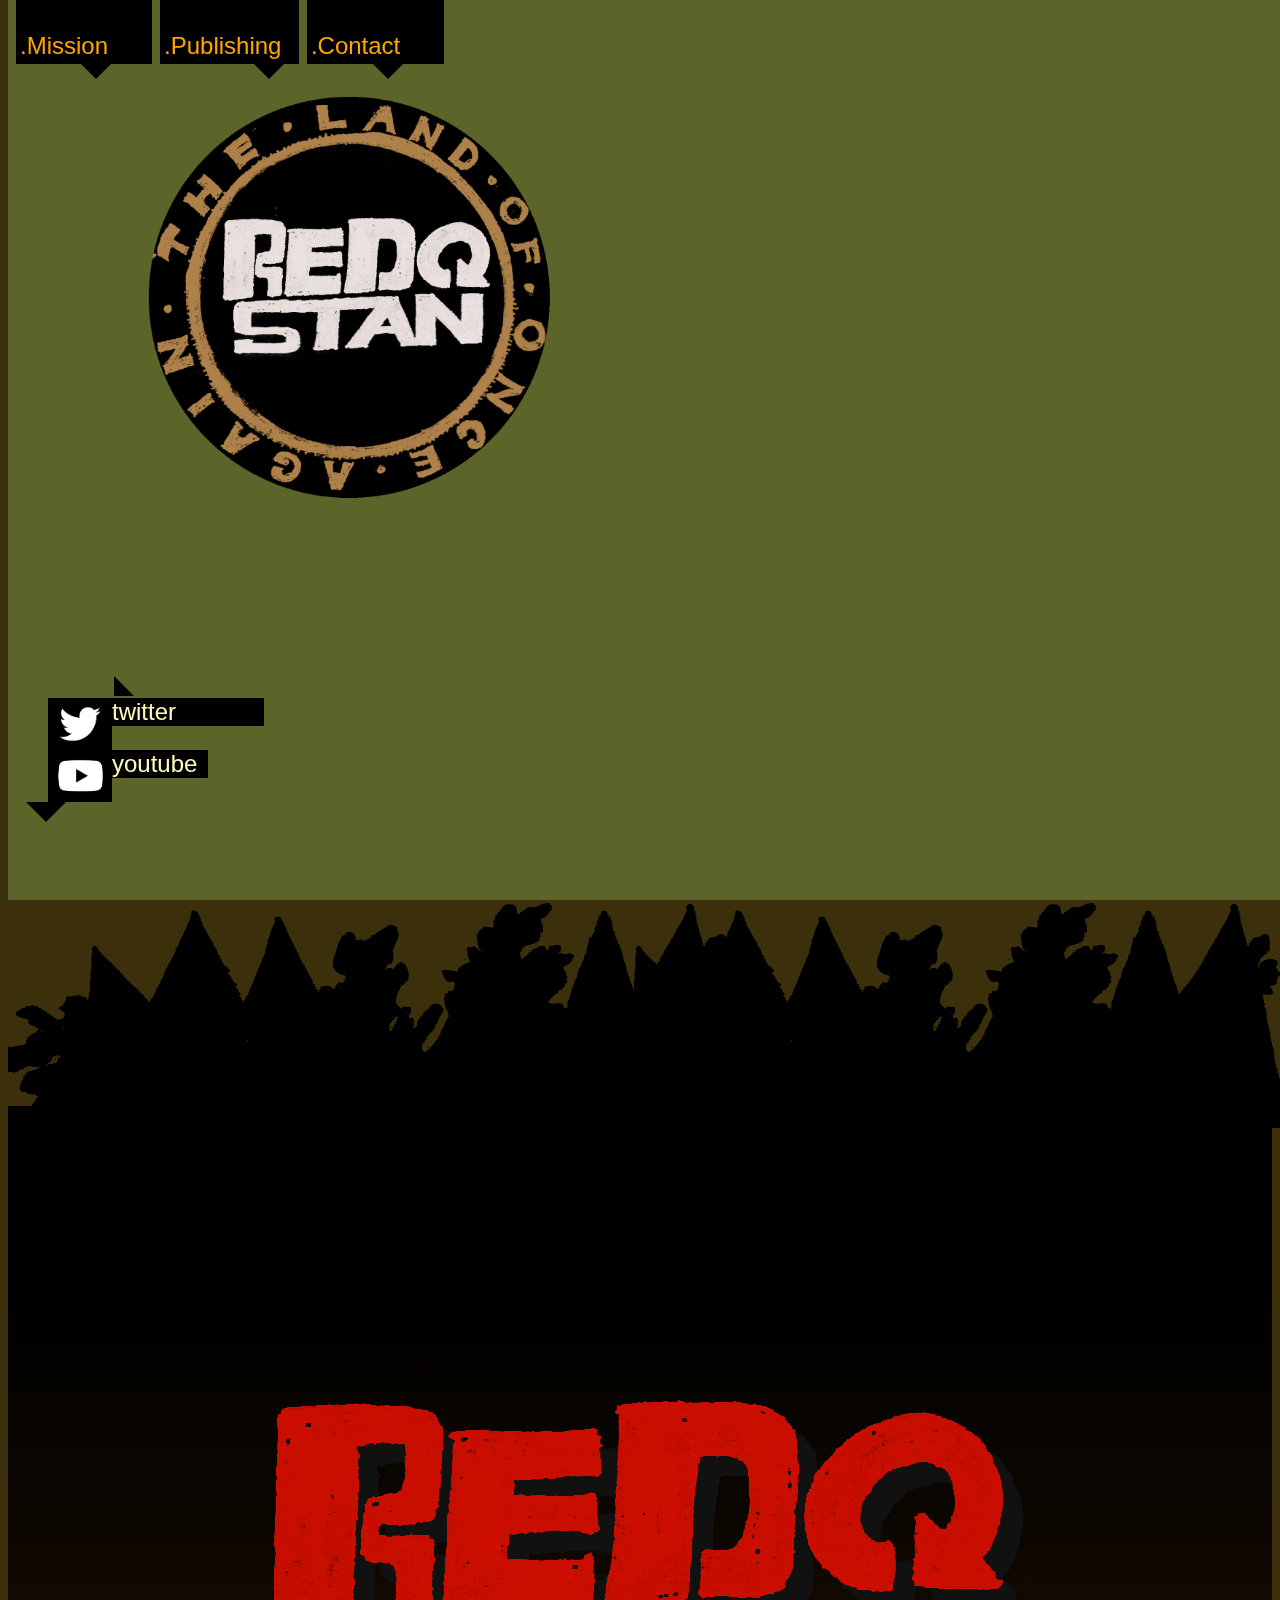
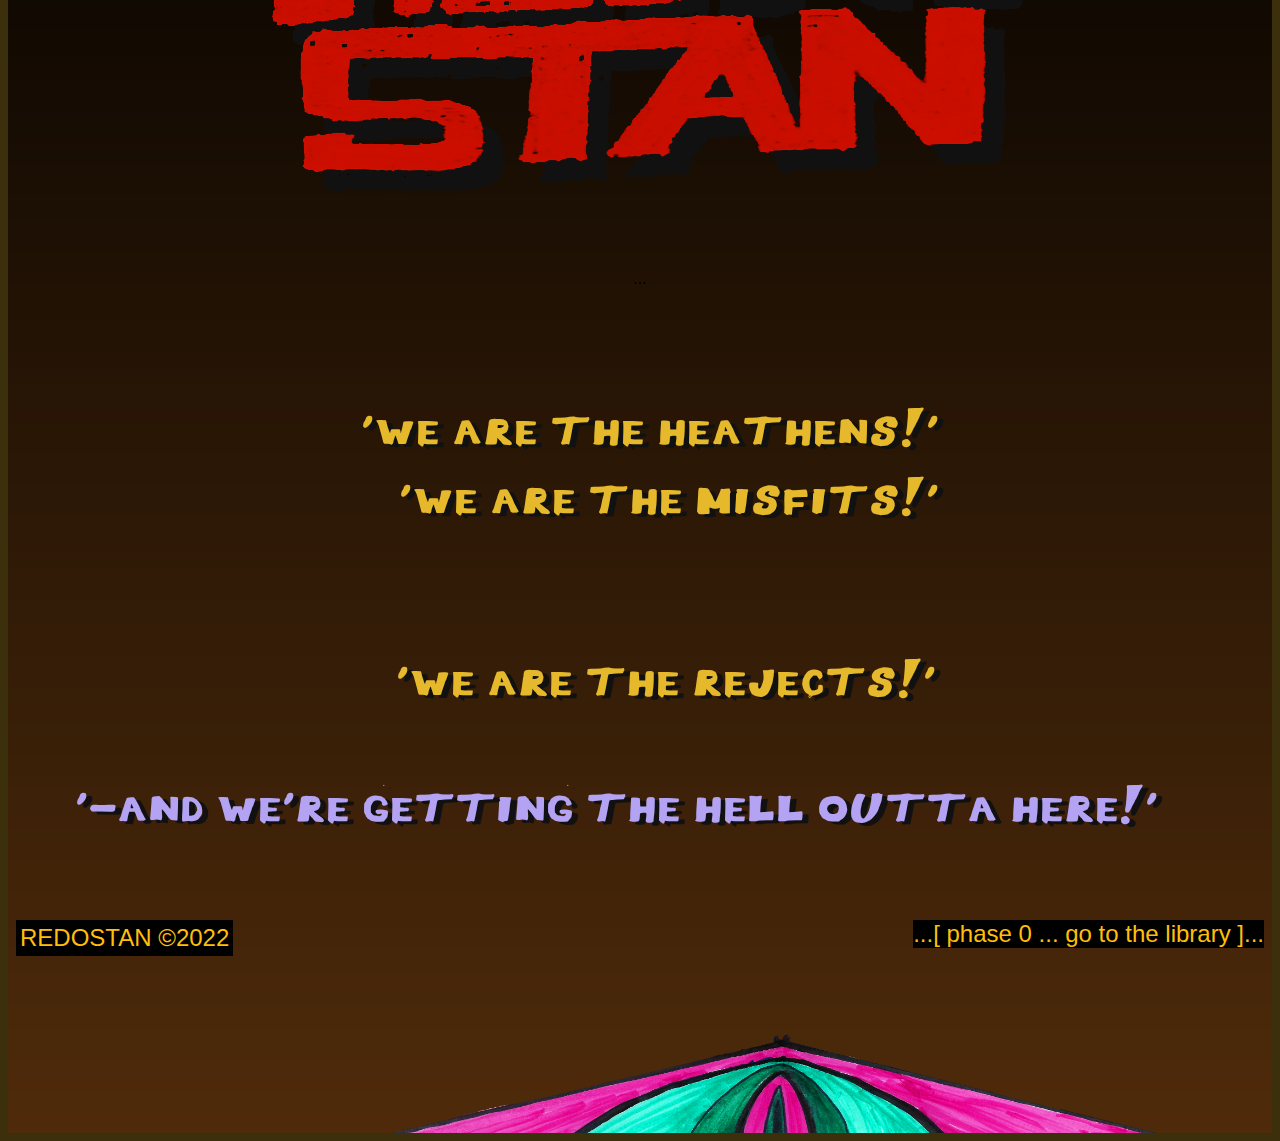
==== index.html @ f03fabdd "Add files via upload" ====
<!DOCTYPE HTML>
<html>
<head>
<meta name="viewport" content="width=device-width, initial-scale=1" charset="UTF-8">
<title>REDOSTAN: The Land of Once Again!</title>
<style>
@import url('style.css');
@import url('https://fonts.googleapis.com/css2?family=Fjalla+One&display=swap');
@import url('https://fonts.googleapis.com/css2?family=Poppins:wght@800&display=swap');
@import url('https://fonts.googleapis.com/css2?family=Anton&display=swap');
@import url('https://fonts.googleapis.com/css2?family=Orelega+One&display=swap');
</style>
</head>
<body>
	<div class="ripple_box">
			<img class="ripple" style="position: relative; left: -26px;" src="assets/structure/redo_rip.png"/>
			<img class="ripple" style="position: absolute; right: -6px;" src="assets/structure/redo_rip.png"/>
		</div> 
	<div class="">
		<div class="navigation">
			<ul class="nav_list">
				<li class="nav_sel"> <!-- MISSION -->
					<p class="nav_text" onclick="window.location.href = 'mission.html';">.Mission</p>
				</li>
				<li class="nav_sel" onclick="window.location.href = 'publishing.html';"> <!-- PUBLISHING -->
					<p class="nav_text">.Publishing</p>
				</li>
				<li class="nav_sel" onclick="window.location.href = 'contact.html';"> <!-- CONTACT -->
					<p class="nav_text">.Contact</p>
				</li>
			</ul>
		</div>
		<br>
		<div class="separation" style="color: #5d642a;">...</div>
		<div style="z-index: -1; background: #5d642a; position: fixed; top: 0px; width: 100%; height: 100vh;">
			<img id="front_logo" class="logo_inactive centered tight" style="margin-top: 64px; max-width: 700px; user-select: none;" src="assets/logo/redo_button.png" />
			
		</div>
		<div id="front_links" style="position: fixed; top: 76vh; width: 100%; height: 100vh;">
			<ul id="contact_list">
				<li class="contact_li centered"> <!-- TWITTER -->
					<div class="arrow-bottom-left" style="position: relative; left: 66px; top: 22px;"></div>
					<img id="ico_twitter" class="icon" style="float: left;" src="assets/contact/ico_twitter.png" />
					<a href = "https://twitter.com/redostan" target="_blank">
					<p class="contact_text">twitter</p>
					</a>
				</li>
				<li class="contact_li centered"> <!-- E-MAIL -->
					<img id="ico_email" class="icon" style="float: left;" src="assets/contact/ico_youtube.png" />
					<a href = "https://www.youtube.com/channel/UCOnLPOevVf_EGEhGHdONxLw" target="_blank">
					<p class="contact_text" style="max-width: 112px;" onclick="navigator.clipboard.writeText('weareredostan@gmail.com');">youtube</p></a>
					<div class="arrow-down" style="float: left; position: relative; left: -22px;"></div>
					<br>
				</li>
			</ul>
		</div>
		
		<div class="screenbreak" style="color: #5d642a;">...</div>
		
		<div id="trigger" class="sampler">...</div>
		
		<div id="redofield" class="centext" style="z-index: 20;">
			<span style="user-select: none;">...</span>
			
			<img class="centered pop wcap" style="user-select: none;" src="assets/logo/redo_simple_red.png"/>
			<span class="separation" style="color: #000;">...</span>
			<!--<p id="floater1" class="pop2 ext0 fntOutcastish" style="color: #CCC720;">WE ARE THE HEATHENS!<br>WE ARE THE MISFITS!<br>WE ARE THE REJECTS!</p> -->
			<span id="floaterspot" style="display: none;">...</span>
			<p id="footer">REDOSTAN ©2022</p>
			<p id="phase">...[ phase 0 ... go to the library  ]...</p>
			<img id="redofloor" class="tight centered" style="max-width: 1000px;" src="assets/structure/redo_floor.png">
		</div>
	</div>
	
	<script src="script.js"></script>
	<script src="index.js"></script>
</body>
</html>
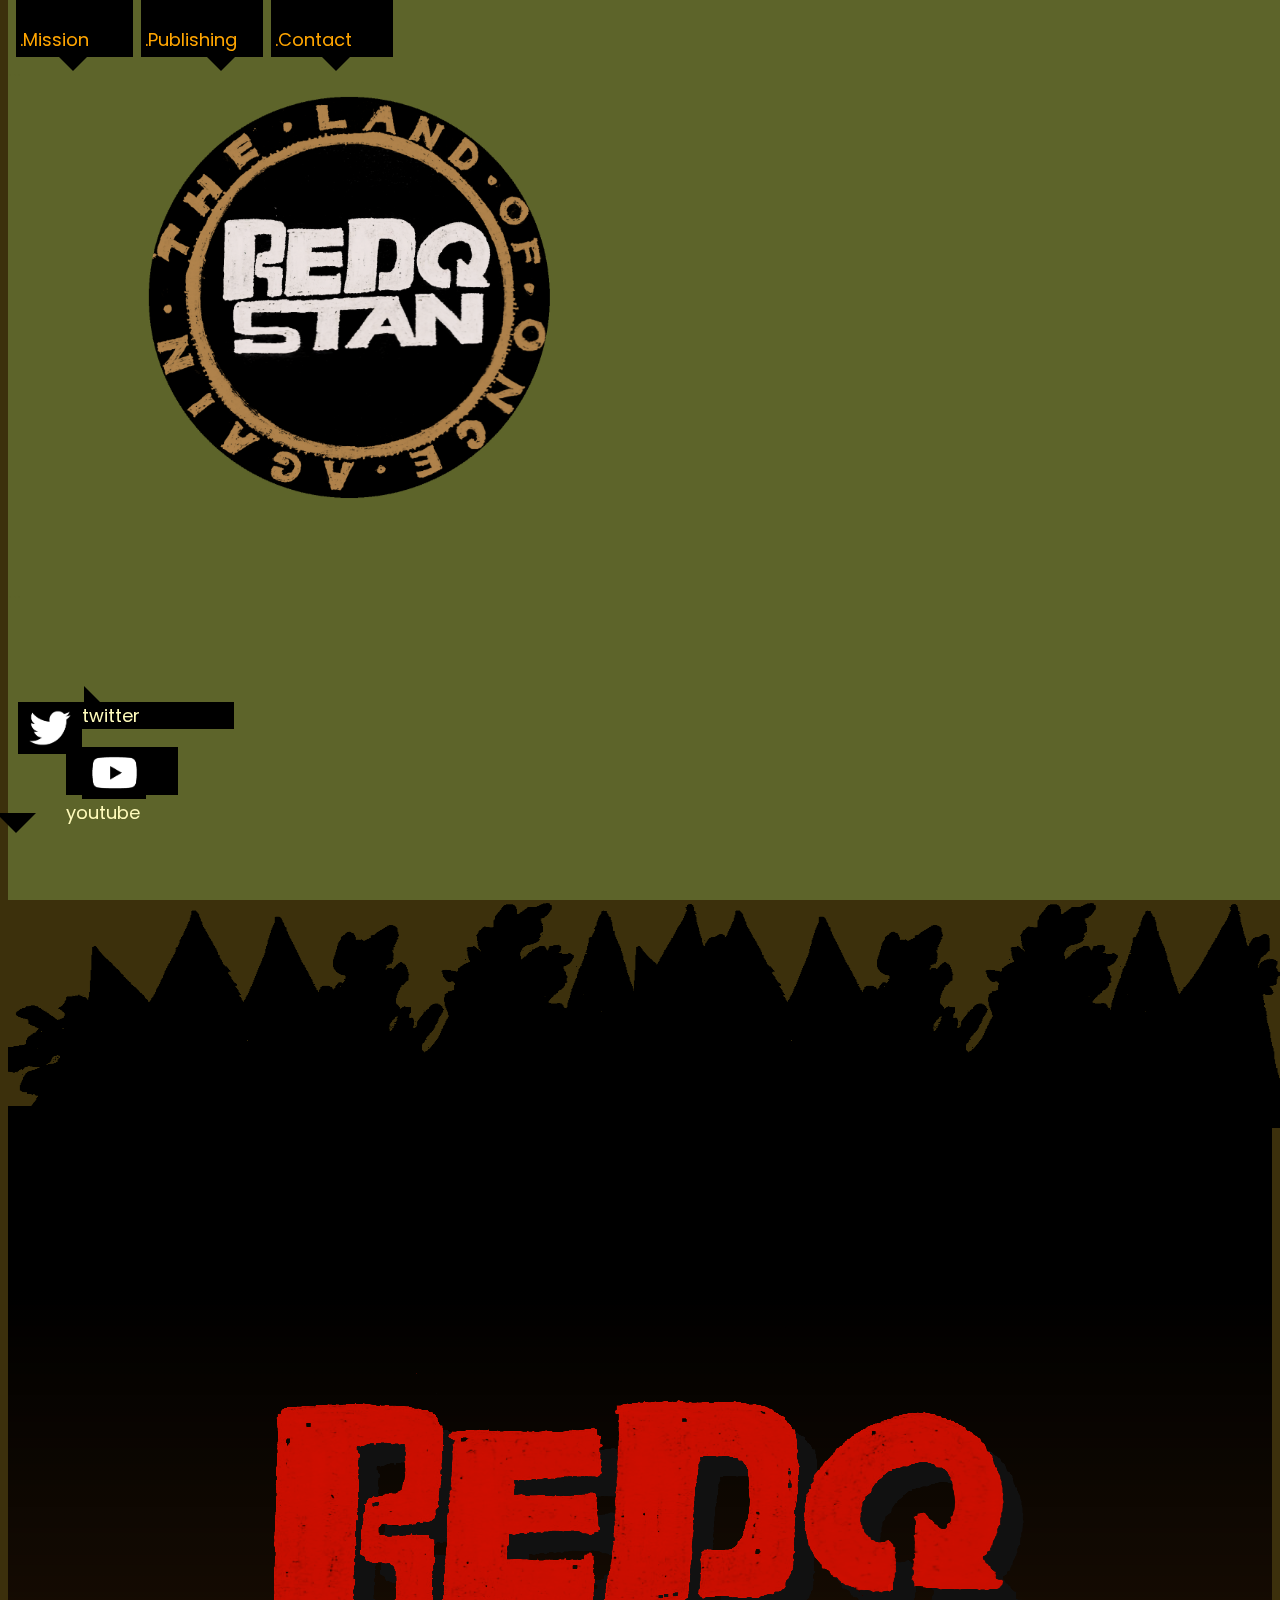
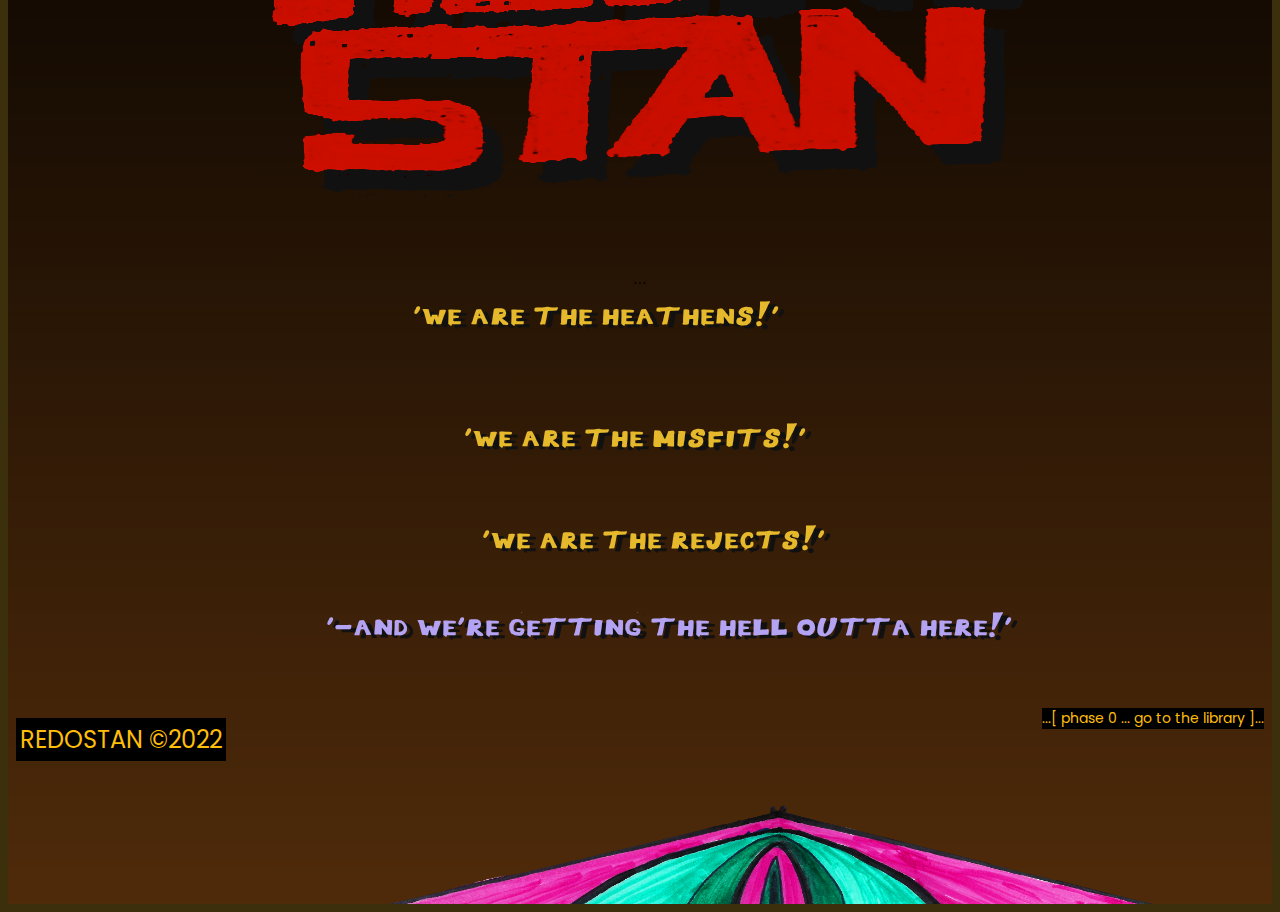
==== commit 4d619e2c: "Add files via upload" ====
--- a/index.html
+++ b/index.html
@@ -32,7 +32,7 @@
 		</div>
 		<br>
 		<div class="separation" style="color: #5d642a;">...</div>
-		<div style="z-index: -1; background: #5d642a; position: fixed; top: 0px; width: 100%; height: 100vh;">
+		<div id="front_bg" class="bg_green" style="z-index: -1; position: fixed; top: 0px; width: 100%; height: 100vh;">
 			<img id="front_logo" class="logo_inactive centered tight" style="margin-top: 64px; max-width: 700px; user-select: none;" src="assets/logo/redo_button.png" />
 			
 		</div>
@@ -66,8 +66,8 @@
 			<span class="separation" style="color: #000;">...</span>
 			<!--<p id="floater1" class="pop2 ext0 fntOutcastish" style="color: #CCC720;">WE ARE THE HEATHENS!<br>WE ARE THE MISFITS!<br>WE ARE THE REJECTS!</p> -->
 			<span id="floaterspot" style="display: none;">...</span>
+			<p id="phase">...[ phase 0 ... go to the library  ]...</p>
 			<p id="footer">REDOSTAN ©2022</p>
-			<p id="phase">...[ phase 0 ... go to the library  ]...</p>
 			<img id="redofloor" class="tight centered" style="max-width: 1000px;" src="assets/structure/redo_floor.png">
 		</div>
 	</div>
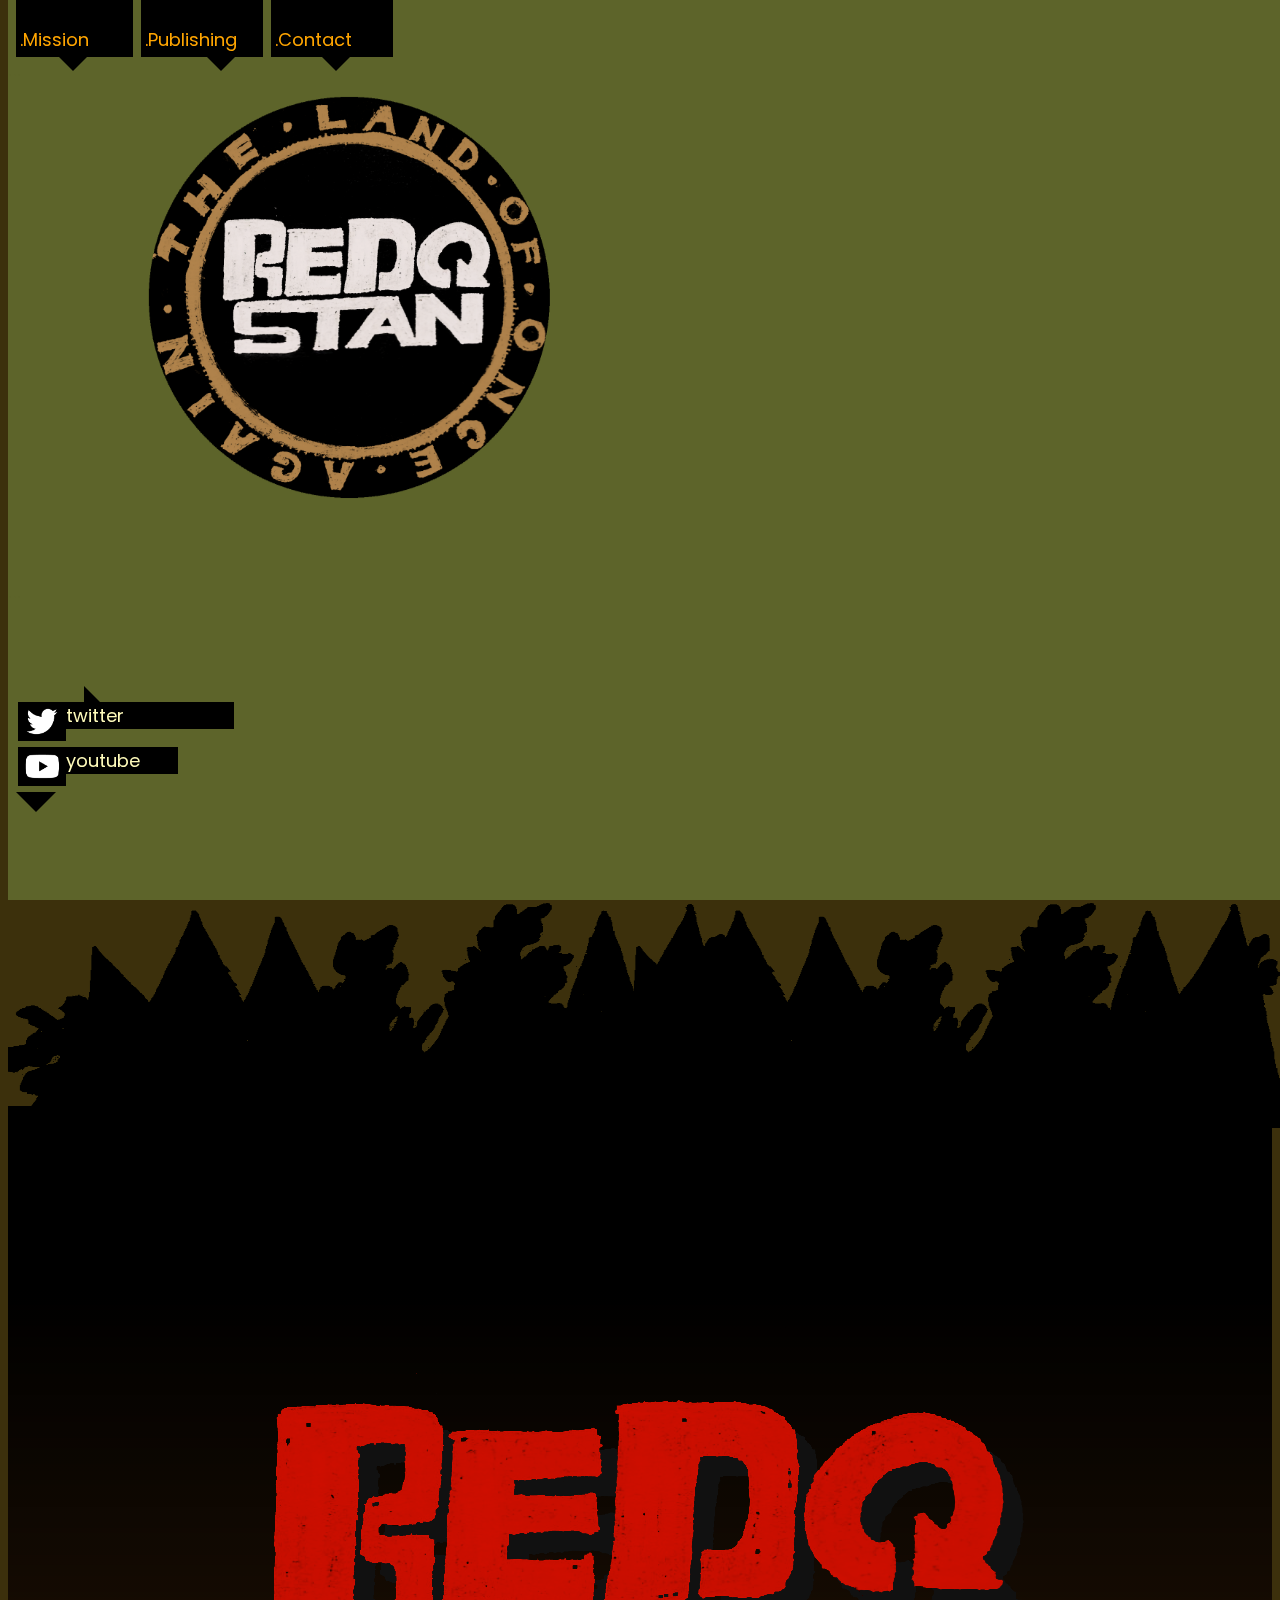
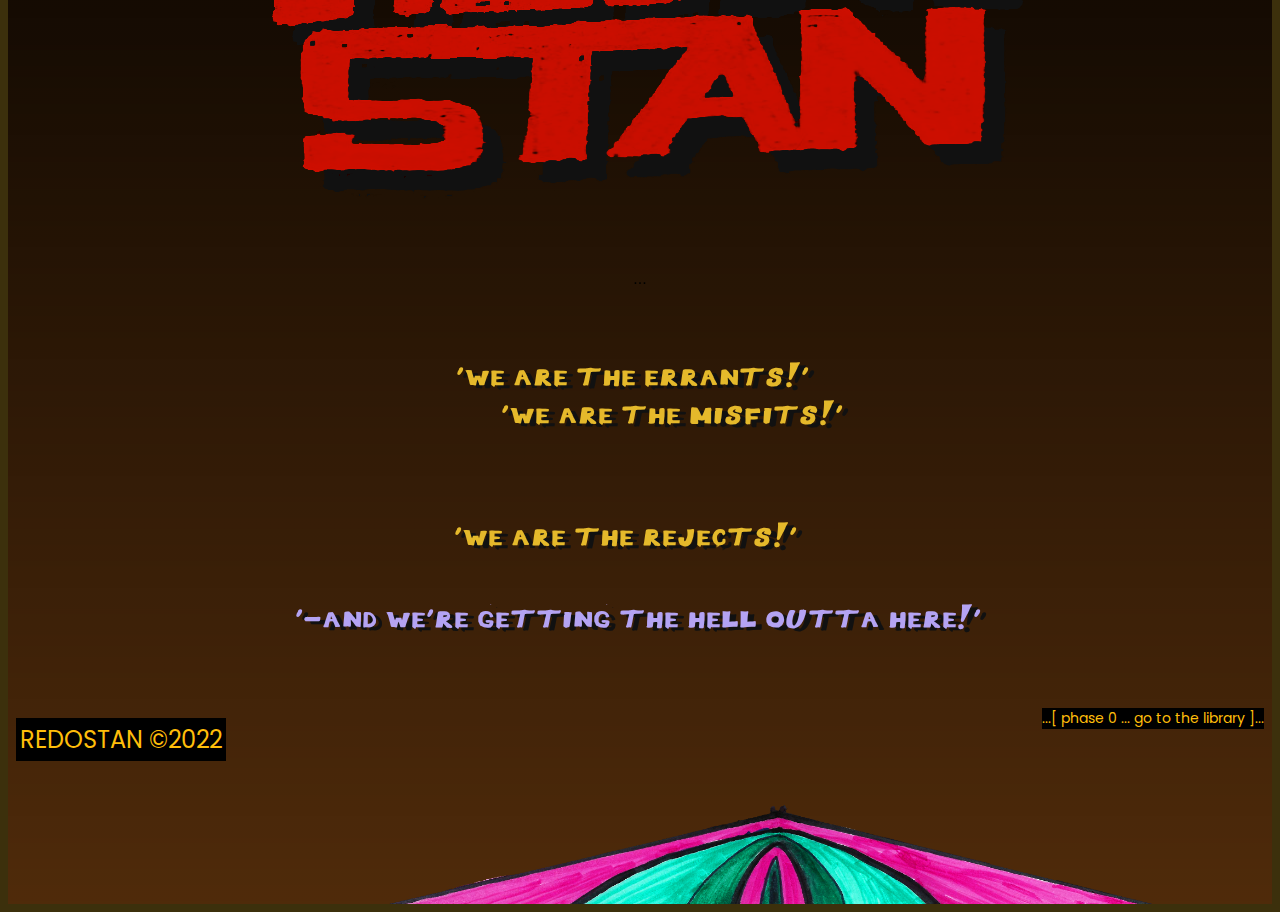
==== commit 603f3385: "Add files via upload" ====
--- a/index.html
+++ b/index.html
@@ -49,7 +49,7 @@
 					<img id="ico_email" class="icon" style="float: left;" src="assets/contact/ico_youtube.png" />
 					<a href = "https://www.youtube.com/channel/UCOnLPOevVf_EGEhGHdONxLw" target="_blank">
 					<p class="contact_text" style="max-width: 112px;" onclick="navigator.clipboard.writeText('weareredostan@gmail.com');">youtube</p></a>
-					<div class="arrow-down" style="float: left; position: relative; left: -22px;"></div>
+					<div class="arrow-down" style="float: left; position: relative; left: -2px;"></div>
 					<br>
 				</li>
 			</ul>
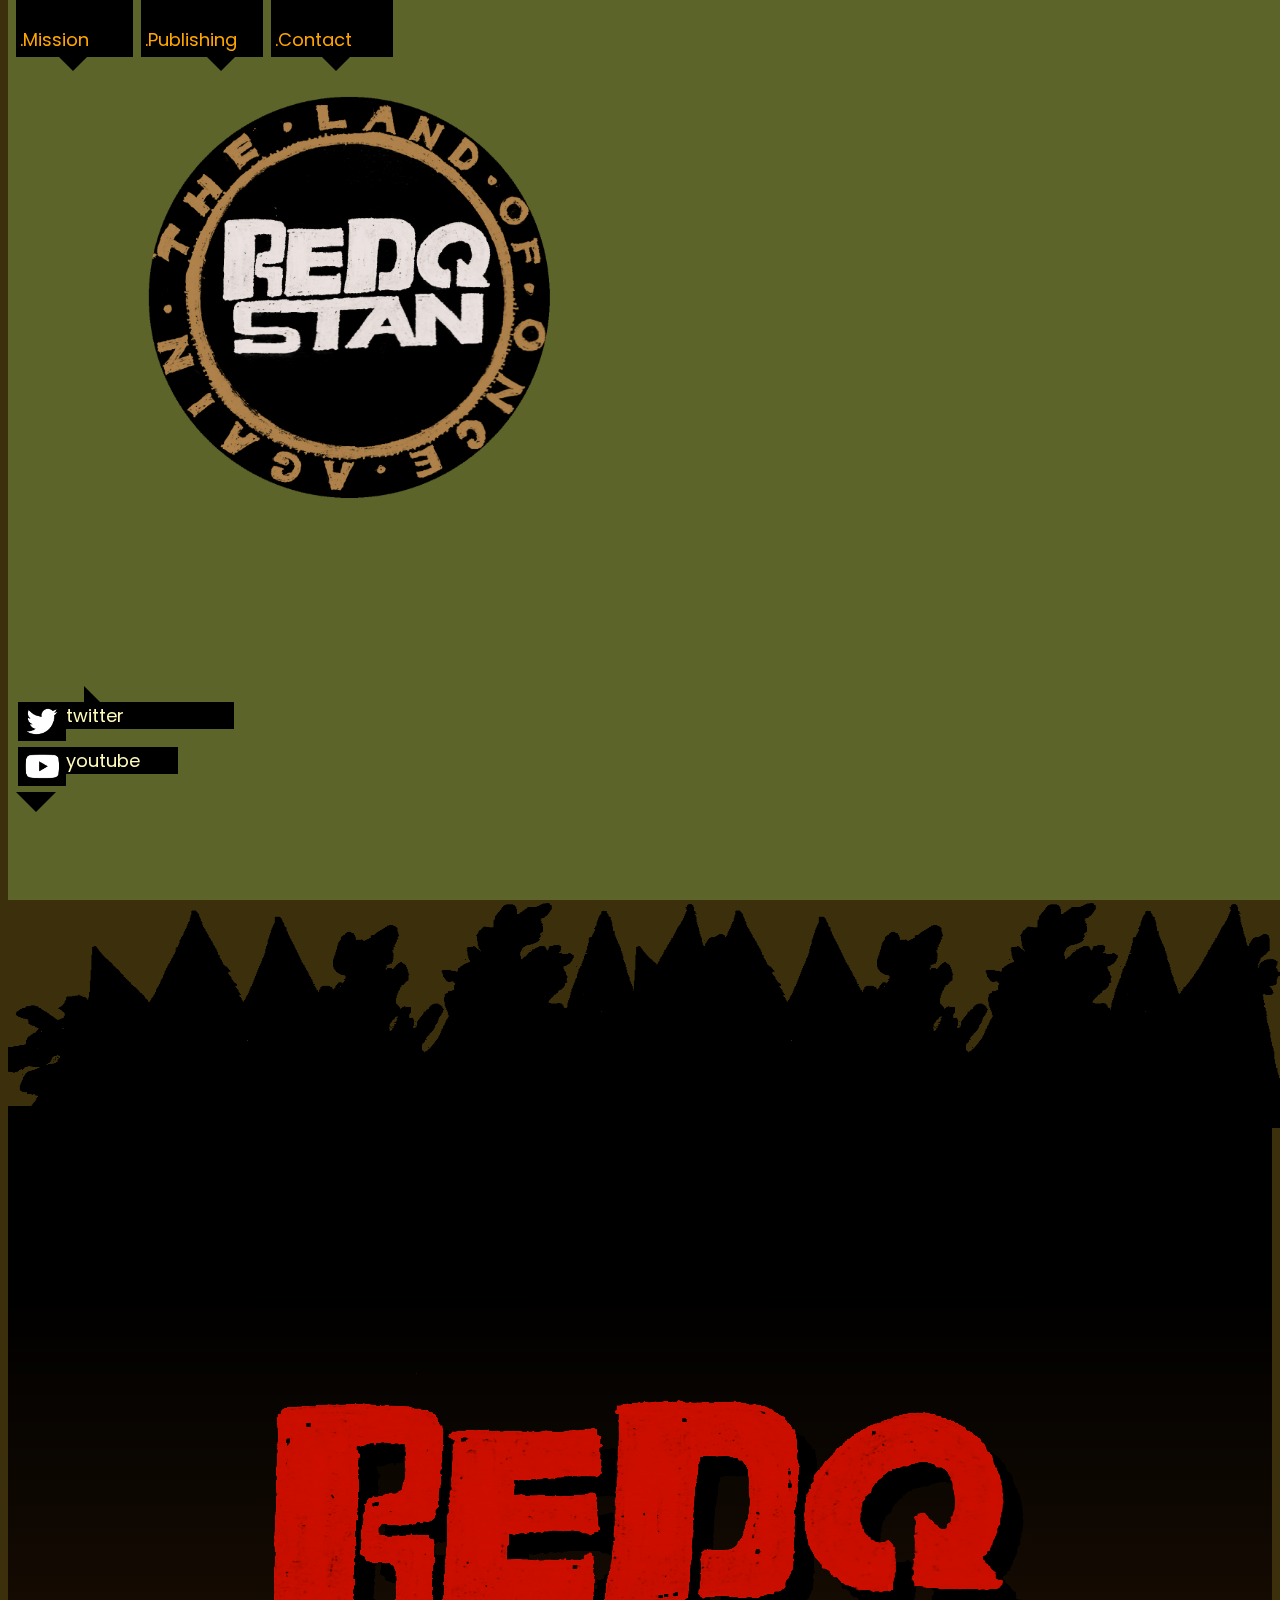
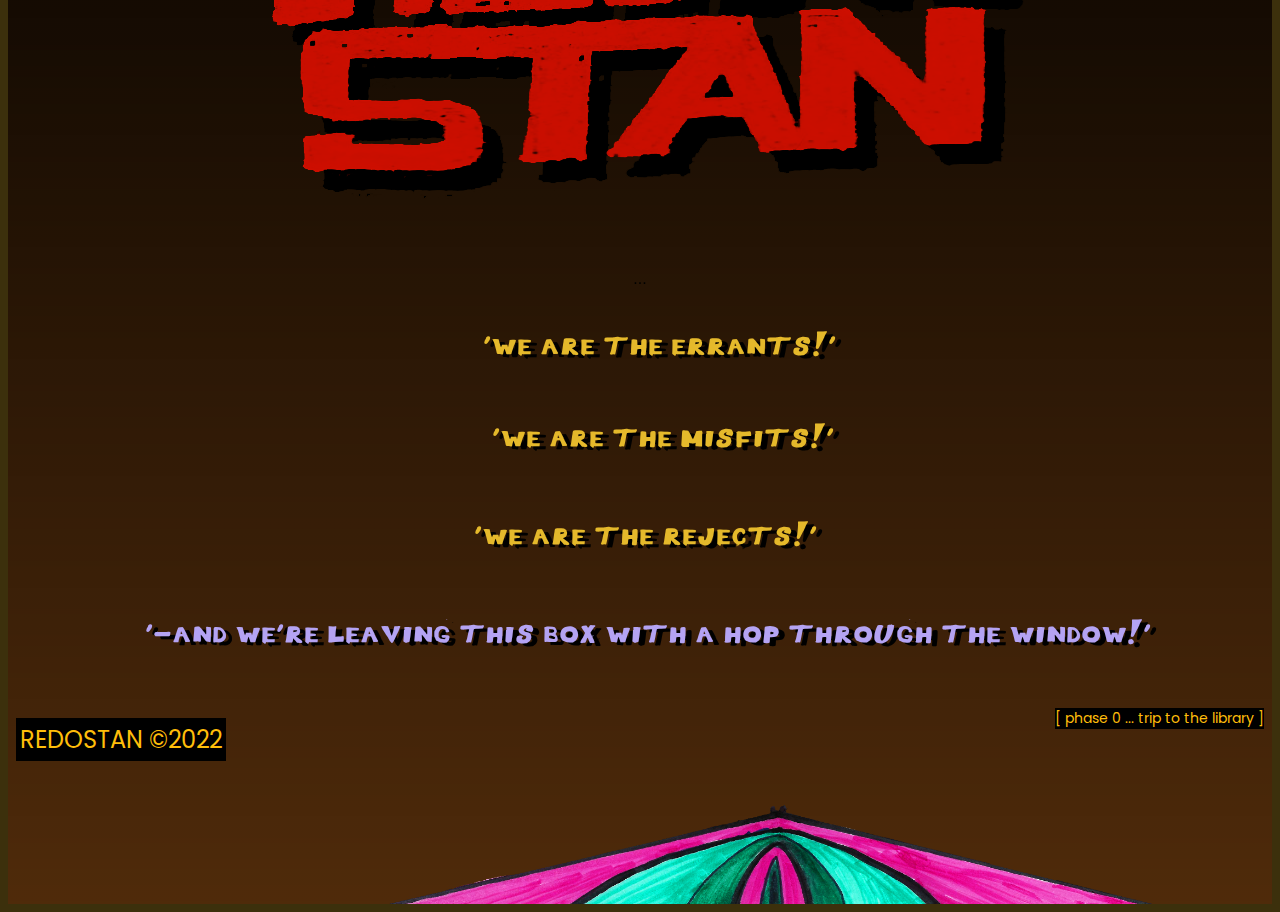
==== commit 76388f10: "Add files via upload" ====
--- a/index.html
+++ b/index.html
@@ -10,6 +10,8 @@
 @import url('https://fonts.googleapis.com/css2?family=Anton&display=swap');
 @import url('https://fonts.googleapis.com/css2?family=Orelega+One&display=swap');
 </style>
+<link rel="icon" type="image/png" href="favicon-16x16.png" sizes="16x16" />
+<link rel="icon" type="image/png" href="favicon-32x32.png" sizes="32x32" />
 </head>
 <body>
 	<div class="ripple_box">
@@ -66,7 +68,7 @@
 			<span class="separation" style="color: #000;">...</span>
 			<!--<p id="floater1" class="pop2 ext0 fntOutcastish" style="color: #CCC720;">WE ARE THE HEATHENS!<br>WE ARE THE MISFITS!<br>WE ARE THE REJECTS!</p> -->
 			<span id="floaterspot" style="display: none;">...</span>
-			<p id="phase">...[ phase 0 ... go to the library  ]...</p>
+			<p id="phase">[ phase 0 ... trip to the library  ]</p>
 			<p id="footer">REDOSTAN ©2022</p>
 			<img id="redofloor" class="tight centered" style="max-width: 1000px;" src="assets/structure/redo_floor.png">
 		</div>
